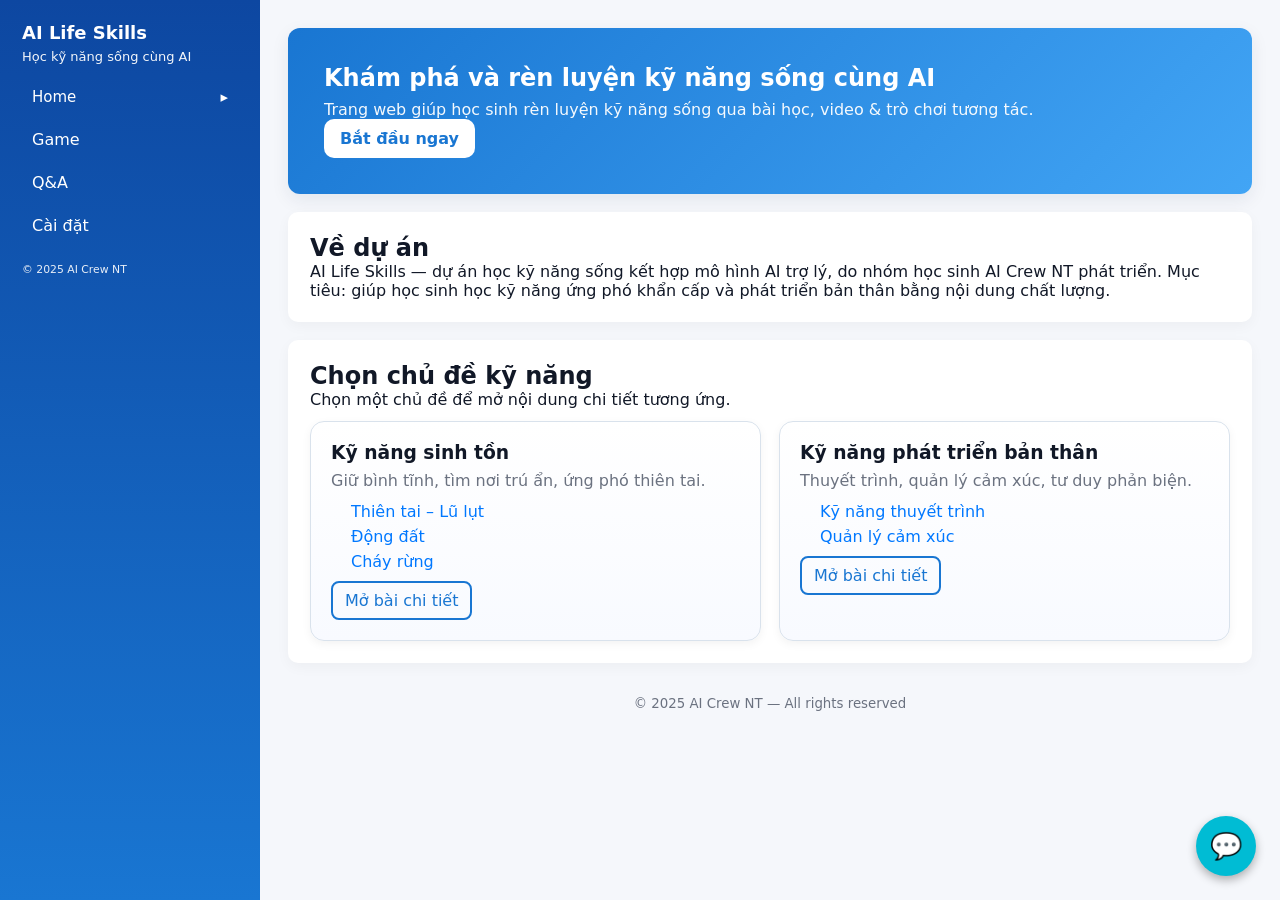
==== index.html @ daff0467 "Update index.html" ====
<!DOCTYPE html>
<html lang="vi">
<head>
  <meta charset="utf-8" />
  <meta name="viewport" content="width=device-width,initial-scale=1" />
  <title>AI Life Skills</title>
  <link rel="stylesheet" href="styles.css" />
</head>
<body>
  <button id="menu-toggle" class="menu-toggle" aria-label="Toggle menu">☰</button>

  <aside class="sidebar" id="sidebar" aria-label="Main navigation">
  <div class="sidebar-top">
    <div class="logo">AI Life Skills</div>
    <div class="sidebar-subtitle">Học kỹ năng sống cùng AI</div>
  </div>

  <nav class="nav">
    <ul class="menu">
      <li class="menu-item">
        <button class="menu-link dropdown-toggle">
           Home
          <span class="arrow">▸</span>
        </button>
        <ul class="submenu">
          <li class="submenu-item">
            <button class="submenu-link dropdown-toggle">
               Kỹ năng sinh tồn <span class="arrow">▸</span>
            </button>
            <ul class="sub-submenu">
              <li><a href="Assistan/flood.html" target="_blank">Thiên tai – Lũ lụt</a></li>
              <li><a href="Assistan/earthquake.html" target="_blank">Động đất</a></li>
              <li><a href="Assistan/fire.html" target="_blank">Cháy rừng</a></li>
            </ul>
          </li>

          <li class="submenu-item">
            <button class="submenu-link dropdown-toggle">
               Kỹ năng phát triển bản thân <span class="arrow">▸</span>
            </button>
            <ul class="sub-submenu">
              <li><a href="Assistan/presentation.html" target="_blank">Kỹ năng thuyết trình</a></li>
              <li><a href="Assistan/emotion.html" target="_blank">Quản lý cảm xúc</a></li>
            </ul>
          </li>
        </ul>
      </li>

      <li class="menu-item"><a href="games.html" class="menu-link"> Game</a></li>
      <li class="menu-item"><a href="qa.html" class="menu-link"> Q&amp;A</a></li>
      <li class="menu-item"><a href="settings.html" class="menu-link"> Cài đặt</a></li>
  </nav>

  <div class="sidebar-footer">
    <small>© 2025 AI Crew NT</small>
  </div>
</aside>


  <main class="main" id="main">
    <header class="hero">
      <div class="hero-inner">
        <h1>Khám phá và rèn luyện kỹ năng sống cùng AI</h1>
        <p>Trang web giúp học sinh rèn luyện kỹ năng sống qua bài học, video & trò chơi tương tác.</p>
        <div class="hero-actions">
          <a class="btn primary" href="index.html#topics">Bắt đầu ngay</a>
        </div>
      </div>
    </header>

    <section id="about" class="section">
      <h2>Về dự án</h2>
      <p>AI Life Skills — dự án học kỹ năng sống kết hợp mô hình AI trợ lý, do nhóm học sinh AI Crew NT phát triển. Mục tiêu: giúp học sinh học kỹ năng ứng phó khẩn cấp và phát triển bản thân bằng nội dung chất lượng.</p>
    </section>

    <section id="topics" class="section">
      <h2>Chọn chủ đề kỹ năng</h2>
      <p>Chọn một chủ đề để mở nội dung chi tiết tương ứng.</p>

      <div class="topic-grid">
        <div class="topic-card">
          <h3>Kỹ năng sinh tồn</h3>
          <p>Giữ bình tĩnh, tìm nơi trú ẩn, ứng phó thiên tai.</p>
          <ul class="subtopic-list">
            <li><a href="/Assistan/flood.html" target="_blank">Thiên tai – Lũ lụt</a></li>
            <li><a href="/Assistan/earthquake.html" target="_blank">Động đất</a></li>
            <li><a href="/Assistan/fire.html" target="_blank">Cháy rừng</a></li>
           </ul>
           <a class="btn" href="Assistan/flood.html" target="_blank">Mở bài chi tiết</a>
        </div>

        <div class="topic-card">
          <h3>Kỹ năng phát triển bản thân</h3>
          <p>Thuyết trình, quản lý cảm xúc, tư duy phản biện.</p>
          <ul class="subtopic-list">
            <li><a href="/Assistan/presentation.html" target="_blank">Kỹ năng thuyết trình</a></li>
            <li><a href="/Assistan/emotion.html" target="_blank">Quản lý cảm xúc</a></li>
          </ul>
          <a class="btn" href="Assistan/presentation.html" target="_blank">Mở bài chi tiết</a>
        </div>
      </div>
    </section>


    <footer class="footer">
      <small>© 2025 AI Crew NT — All rights reserved</small>
    </footer>

    <!-- Chatbot -->
    <div id="chatbot-container" style="position: fixed; z-index: 999999;">
      <button id="chatbot-toggle">💬</button>

      <div id="chatbot-box" class="hidden">
        <div id="chatbot-header">
          <h3>AI Chatbot</h3>
          <button id="chatbot-close" title="Đóng">✕</button>
        </div>

        <div id="chatbot-messages">
          <div class="bot-msg">Xin chào 👋! Mình là trợ lý AI hỗ trợ học kỹ năng sống.</div>
        </div>

        <div id="chatbot-input">
          <input type="text" id="user-input" placeholder="Nhập câu hỏi..." />
          <button id="send-btn">Gửi</button>
        </div>
      </div>
    </div>

  </main>

  <script src="app.js"></script>
</body>
</html>
---- styles.css ----
:root{
  --bg:#f5f7fb;
  --panel:#ffffff;
  --muted:#6b7280;
  --accent:#1976d2;
  --accent-2:#0d47a1;
  --text:#111827;
  --sidebar-width:260px;
  --radius:10px;
}

/* Dark theme */
body.dark{
  --bg:#071428;
  --panel:#0b1220;
  --muted:#9aa4b2;
  --text:#e6eef8;
  --accent:#2b6cff;
}

*{box-sizing:border-box;margin:0;padding:0}
html,body{height:100%}
body{
  font-family: "Poppins", system-ui, -apple-system, "Segoe UI", Roboto, "Helvetica Neue", Arial;
  background:var(--bg);
  color:var(--text);
  display:flex;
  -webkit-font-smoothing:antialiased;
}

/* menu toggle for mobile */
.menu-toggle{
  position:fixed;
  top:14px;
  left:14px;
  z-index:2200;
  background:var(--accent);
  color:white;
  border:0;
  padding:10px 12px;
  border-radius:8px;
  cursor:pointer;
  display:none;
}

/* sidebar */
.sidebar{
  width:var(--sidebar-width);
  background:linear-gradient(180deg,var(--accent-2),var(--accent));
  color:#fff;
  padding:22px;
  height:100vh;
  position:fixed;
  left:0;
  top:0;
  overflow:auto;
  transition:transform .32s ease;
  z-index: 1000;
}
.banner, .main-content {
  position: relative;
  z-index: 1;
}
.logo{font-weight:700;font-size:18px}
.sidebar-subtitle{font-size:13px;opacity:.95;margin-top:6px;margin-bottom:16px}
.nav .menu{list-style:none;padding-left:0}
.menu-item{margin:8px 0}
.menu-link{display:block;color:inherit;text-decoration:none;padding:8px 10px;border-radius:8px}
.menu-link:hover{background:rgba(255,255,255,.12)}
.sidebar-footer{margin-top:18px;color:rgba(255,255,255,.9);font-size:13px}

/* main */
.main{
  margin-left:var(--sidebar-width);
  padding:28px;
  width:100%;
}

/* collapse sidebar small screens */
@media (max-width:900px){
  .menu-toggle{display:block}
  .sidebar{transform:translateX(-110%);}
  .sidebar.open{transform:translateX(0)}
  .main{margin-left:0}
}

/* hero */
.hero{
  background:linear-gradient(135deg,var(--accent),#42a5f5);
  color:white;
  padding:36px;
  border-radius:12px;
  box-shadow:0 6px 18px rgba(12,37,77,.08);
  margin-bottom:18px;
}
.hero h1{font-size:24px;margin-bottom:8px}
.hero p{opacity:.95}
.btn{background:transparent;border:2px solid var(--accent);color:var(--accent);padding:8px 12px;border-radius:8px;cursor:pointer;text-decoration:none;display:inline-block}
.btn.primary{background:white;color:var(--accent);border:none;padding:10px 16px;font-weight:600;border-radius:10px}

/* sections */
.section{background:var(--panel);padding:22px;border-radius:10px;margin-top:18px;box-shadow:0 4px 14px rgba(6,15,30,.04)}
.topic-grid{display:flex;gap:18px;margin-top:12px;flex-wrap:wrap}
.topic-card{flex:1;min-width:240px;background:linear-gradient(180deg,#fff,#fbfdff);padding:18px;border-radius:10px;box-shadow:0 6px 20px rgba(10,20,50,.04)}
.topic-card h3{margin-bottom:8px}
.topic-card p{color:var(--muted);margin-bottom:12px}

/* footer */
.footer{margin-top:30px;text-align:center;color:var(--muted)}

/* small helpers */
.small{font-size:13px;color:var(--muted)}

/* Dropdown menu styles */
.dropdown-toggle {
  width: 100%;
  background: none;
  border: none;
  color: inherit;
  text-align: left;
  padding: 8px 10px;
  border-radius: 8px;
  cursor: pointer;
  font-family: inherit;
  font-size: 15px;
  font-weight: 500;
  display: flex;
  justify-content: space-between;
  align-items: center;
  transition: background 0.2s ease;
}
.dropdown-toggle:hover {
  background: rgba(255,255,255,0.1);
}
.arrow {
  transition: transform 0.25s ease;
}
.dropdown-toggle.active .arrow {
  transform: rotate(90deg);
}

.submenu, .sub-submenu {
  list-style: none;
  margin: 0;
  padding: 0;
  max-height: 0;
  overflow: hidden;
  transition: max-height 0.35s ease;
}
.submenu.open, .sub-submenu.open {
  max-height: 500px;
}

.submenu-item, .sub-submenu li {
  margin: 4px 0 4px 12px;
}
.submenu a, .sub-submenu a {
  display: block;
  padding: 6px 10px;
  color: white;
  text-decoration: none;
  font-size: 14px;
  border-radius: 8px;
}
.submenu a:hover, .sub-submenu a:hover {
  background: rgba(255,255,255,0.12);
}

#chatbot-container {
  position: fixed;
  bottom: 24px;
  right: 24px;
  z-index: 999999; /* luôn trên banner */
  font-family: "Poppins", sans-serif;
}

#chatbot-toggle {
  background: #00bcd4;
  color: white;
  border: none;
  border-radius: 50%;
  width: 60px;
  height: 60px;
  font-size: 26px;
  cursor: pointer;
  box-shadow: 0 4px 10px rgba(0, 0, 0, 0.3);
  transition: transform 0.3s ease;
}
#chatbot-toggle:hover {
  transform: scale(1.1);
}

#chatbot-box {
  position: fixed;
  bottom: 100px;
  right: 25px;
  width: 360px;
  height: 480px;
  background: #ffffff;
  border-radius: 14px;
  box-shadow: 0 4px 30px rgba(0, 0, 0, 0.3);
  display: flex;
  flex-direction: column;
  overflow: hidden;
  z-index: 1000000;
}

.hidden {
  display: none !important;
}

#chatbot-header {
  background: #00bcd4;
  color: white;
  padding: 10px;
  display: flex;
  justify-content: space-between;
  align-items: center;
}

#chatbot-close {
  background: transparent;
  border: none;
  color: white;
  font-size: 18px;
  cursor: pointer;
  z-index: 1000001;
}

#chatbot-messages {
  flex: 1;
  padding: 10px;
  overflow-y: auto;
  background: #f5f5f5;
}

.user-msg,
.bot-msg {
  margin: 6px 0;
  padding: 8px 12px;
  border-radius: 8px;
  line-height: 1.4;
  max-width: 80%;
}

.user-msg {
  background: #dff9fb;
  align-self: flex-end;
}

.bot-msg {
  background: #f1f2f6;
}
/* --- Nâng cấp nhẹ phần nhập tin nhắn chatbot --- */
#chatbot-input {
  display: flex;
  align-items: center;
  border-top: 1px solid #ddd;
  background: #ffffff;
  padding: 8px;
  gap: 8px;
  z-index: 1000001;
}

#chatbot-input input {
  flex: 1;
  border: 1px solid #ccc;
  border-radius: 20px;
  padding: 10px 15px;
  outline: none;
  font-size: 14px;
  transition: 0.2s ease;
  background: #f9f9f9;
}

#chatbot-input input:focus {
  border-color: #00bcd4;
  background: #fff;
  box-shadow: 0 0 4px rgba(0, 188, 212, 0.3);
}

#chatbot-input button {
  background: #00bcd4;
  color: white;
  border: none;
  border-radius: 50%;
  width: 42px;
  height: 42px;
  font-size: 16px;
  font-weight: bold;
  cursor: pointer;
  transition: 0.2s ease;
  display: flex;
  align-items: center;
  justify-content: center;
}

#chatbot-input button:hover {
  background: #0097a7;
  transform: scale(1.05);
}

.topics-section {
  margin-top: 40px;
}

.topics-container {
  display: flex;
  flex-wrap: wrap;
  gap: 20px;
}

.topic-card {
  flex: 1 1 45%;
  background: linear-gradient(180deg, #ffffff, #f8faff);
  border: 1px solid #d9e2ec;
  border-radius: 14px;
  padding: 20px;
  box-shadow: 0 3px 10px rgba(0, 0, 0, 0.05);
  transition: transform 0.2s ease, box-shadow 0.2s ease;
}

.topic-card:hover {
  transform: translateY(-3px);
  box-shadow: 0 6px 15px rgba(0, 0, 0, 0.1);
}

.subtopic-list {
  margin: 10px 0;
  padding-left: 20px;
  list-style: none;
}

.subtopic-list li {
  margin-bottom: 6px;
}

.subtopic-list a {
  color: #0078ff;
  text-decoration: none;
  font-weight: 500;
}

.subtopic-list a:hover {
  text-decoration: underline;
}

.view-btn {
  margin-top: 10px;
  background-color: #0078ff;
  color: white;
  border: none;
  padding: 8px 14px;
  border-radius: 8px;
  cursor: pointer;
  font-weight: 500;
  transition: background-color 0.2s ease;
}

.view-btn:hover {
  background-color: #005fcc;
}
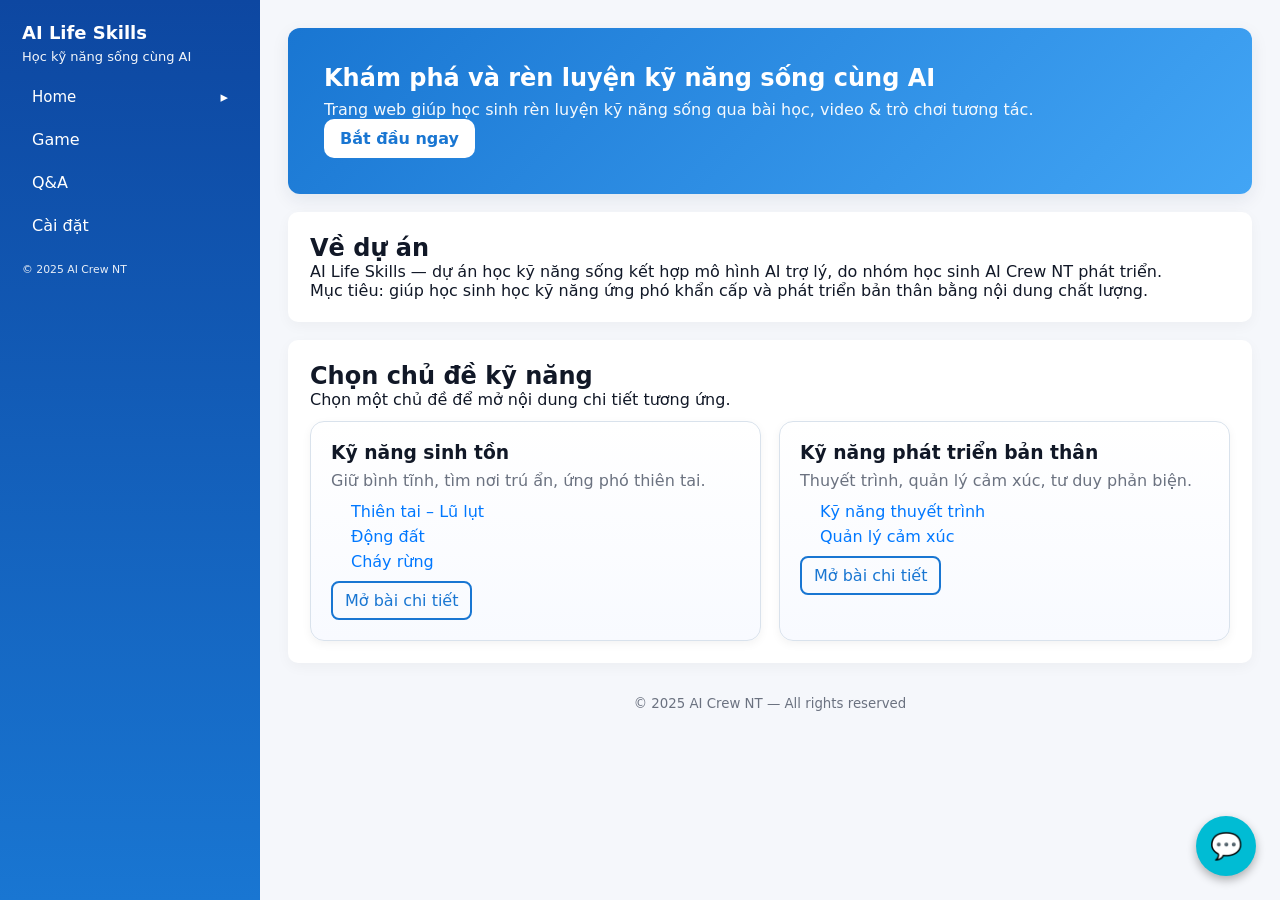
==== commit 377baa7a: "Update index.html" ====
--- a/index.html
+++ b/index.html
@@ -70,7 +70,8 @@
 
     <section id="about" class="section">
       <h2>Về dự án</h2>
-      <p>AI Life Skills — dự án học kỹ năng sống kết hợp mô hình AI trợ lý, do nhóm học sinh AI Crew NT phát triển. Mục tiêu: giúp học sinh học kỹ năng ứng phó khẩn cấp và phát triển bản thân bằng nội dung chất lượng.</p>
+      <p>AI Life Skills — dự án học kỹ năng sống kết hợp mô hình AI trợ lý, do nhóm học sinh AI Crew NT phát triển.</p>
+      <p>Mục tiêu: giúp học sinh học kỹ năng ứng phó khẩn cấp và phát triển bản thân bằng nội dung chất lượng.</p>
     </section>
 
     <section id="topics" class="section">
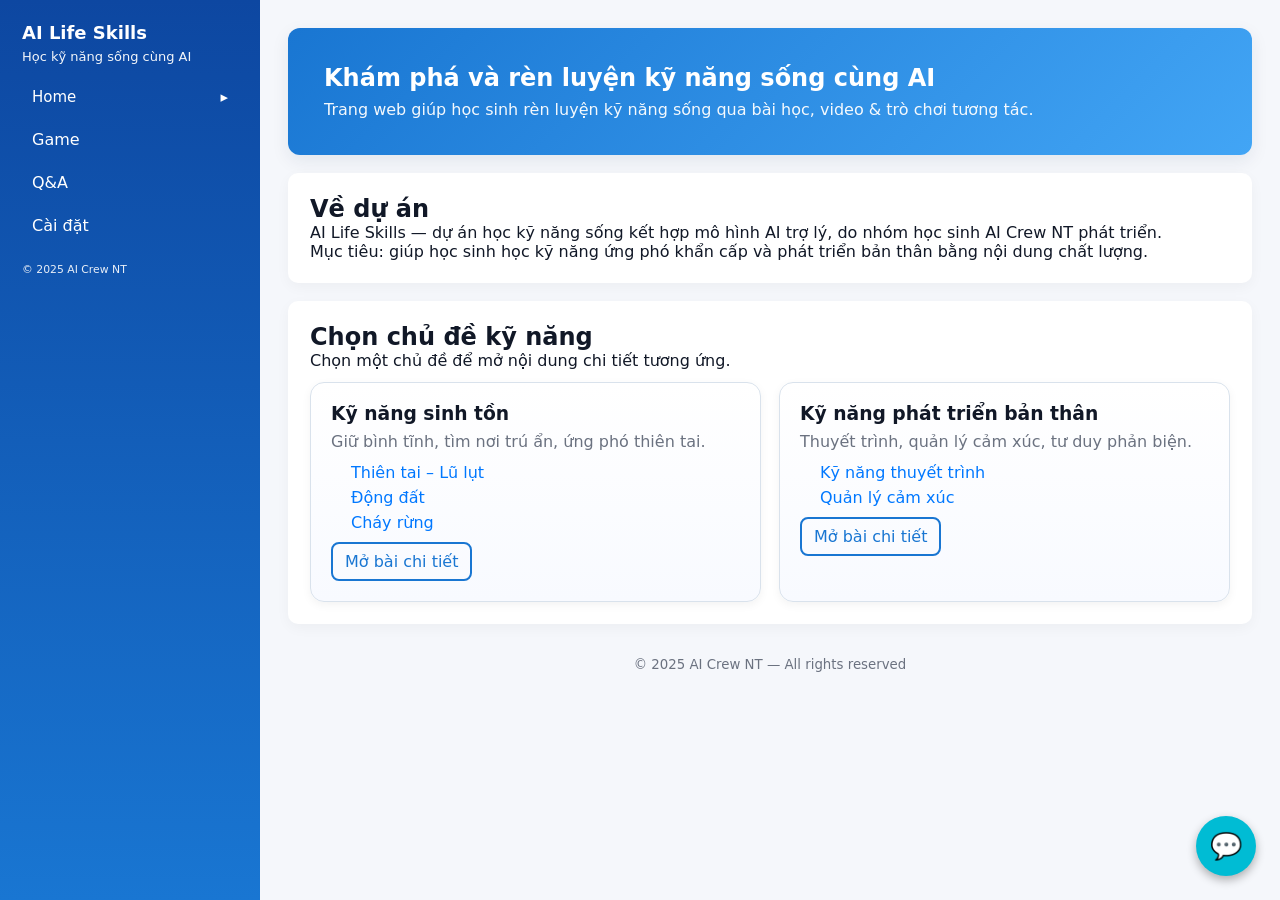
==== commit 668de4d6: "Update index.html" ====
--- a/index.html
+++ b/index.html
@@ -60,28 +60,28 @@
   <main class="main" id="main">
     <header class="hero">
       <div class="hero-inner">
-        <h1>Khám phá và rèn luyện kỹ năng sống cùng AI</h1>
-        <p>Trang web giúp học sinh rèn luyện kỹ năng sống qua bài học, video & trò chơi tương tác.</p>
         <div class="hero-actions">
-          <a class="btn primary" href="index.html#topics">Bắt đầu ngay</a>
+          <h1 data-i18n="hero_title">Khám phá và rèn luyện kỹ năng sống cùng AI</h1>
+          <p data-i18n="hero_desc">Trang web giúp học sinh rèn luyện kỹ năng sống qua bài học, video & trò chơi tương tác.</p>
         </div>
       </div>
     </header>
 
     <section id="about" class="section">
-      <h2>Về dự án</h2>
-      <p>AI Life Skills — dự án học kỹ năng sống kết hợp mô hình AI trợ lý, do nhóm học sinh AI Crew NT phát triển.</p>
-      <p>Mục tiêu: giúp học sinh học kỹ năng ứng phó khẩn cấp và phát triển bản thân bằng nội dung chất lượng.</p>
+      <h2 data-i18n="about_title">Về dự án</h2>
+      <p data-i18n="about_p1">AI Life Skills — dự án học kỹ năng sống kết hợp mô hình AI trợ lý, do nhóm học sinh AI Crew NT phát triển.</p>
+      <p data-i18n="about_p2">Mục tiêu: giúp học sinh học kỹ năng ứng phó khẩn cấp và phát triển bản thân bằng nội dung chất lượng.</p>
     </section>
 
     <section id="topics" class="section">
-      <h2>Chọn chủ đề kỹ năng</h2>
-      <p>Chọn một chủ đề để mở nội dung chi tiết tương ứng.</p>
+      <h2 data-i18n="choose_skill">Chọn chủ đề kỹ năng</h2>
+      <p data-i18n="choose_skill_desc">Chọn một chủ đề để mở nội dung chi tiết tương ứng.</p>
 
       <div class="topic-grid">
         <div class="topic-card">
-          <h3>Kỹ năng sinh tồn</h3>
-          <p>Giữ bình tĩnh, tìm nơi trú ẩn, ứng phó thiên tai.</p>
+          <h3 data-i18n="survival_skill">Kỹ năng sinh tồn</h3>
+          <p data-i18n="survival_desc">Giữ bình tĩnh, tìm nơi trú ẩn, ứng phó thiên tai.</p>
+
           <ul class="subtopic-list">
             <li><a href="/Assistan/flood.html" target="_blank">Thiên tai – Lũ lụt</a></li>
             <li><a href="/Assistan/earthquake.html" target="_blank">Động đất</a></li>
@@ -91,8 +91,8 @@
         </div>
 
         <div class="topic-card">
-          <h3>Kỹ năng phát triển bản thân</h3>
-          <p>Thuyết trình, quản lý cảm xúc, tư duy phản biện.</p>
+          <h3 data-i18n="self_dev_skill">Kỹ năng phát triển bản thân</h3>
+          <p data-i18n="self_dev_desc">Thuyết trình, quản lý cảm xúc, tư duy phản biện.</p>
           <ul class="subtopic-list">
             <li><a href="/Assistan/presentation.html" target="_blank">Kỹ năng thuyết trình</a></li>
             <li><a href="/Assistan/emotion.html" target="_blank">Quản lý cảm xúc</a></li>
@@ -130,6 +130,9 @@
 
   </main>
 
+
+
+  <script src="lang.js"></script>
   <script src="app.js"></script>
 </body>
 </html>
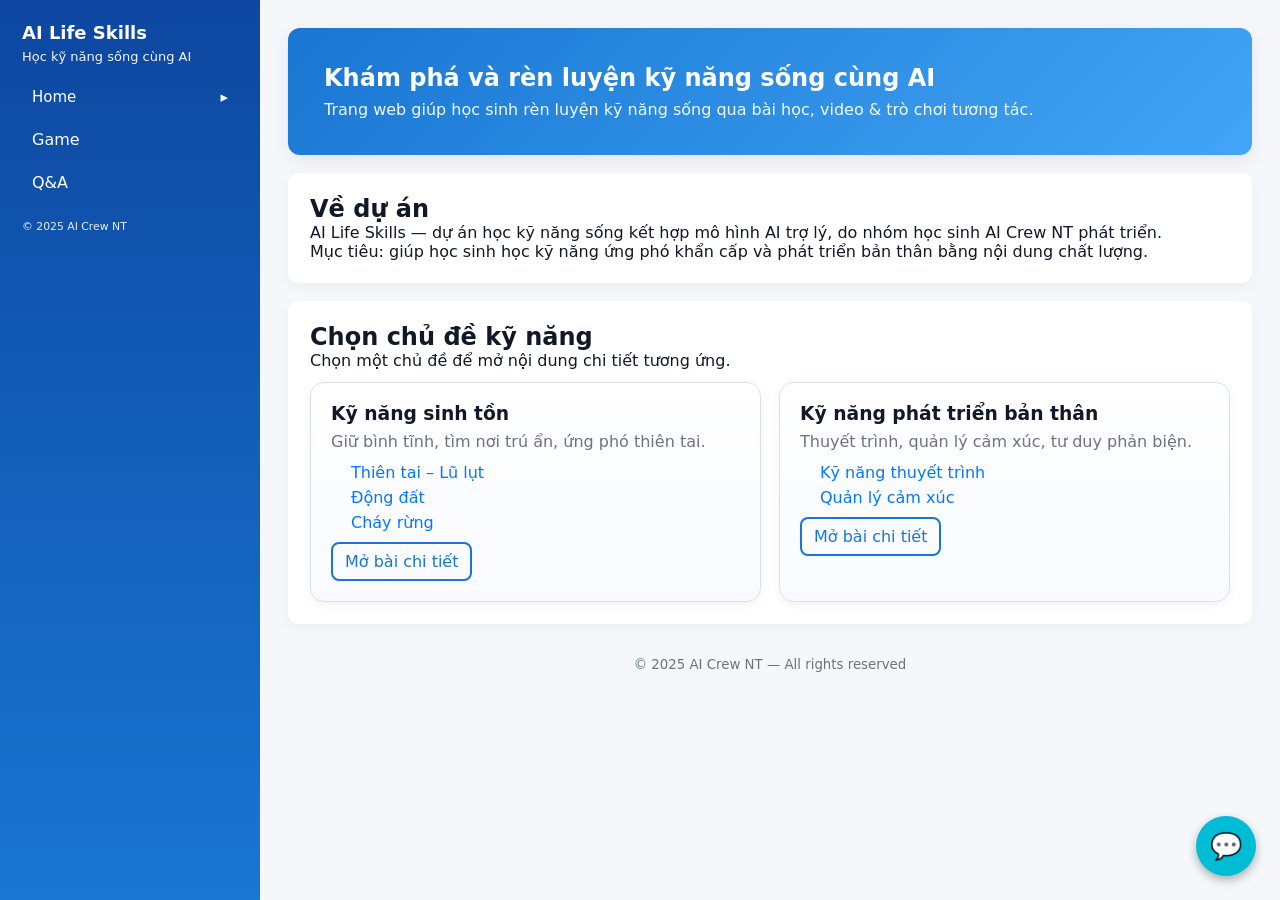
==== commit 1e603572: "Update index.html" ====
--- a/index.html
+++ b/index.html
@@ -48,7 +48,6 @@
 
       <li class="menu-item"><a href="games.html" class="menu-link"> Game</a></li>
       <li class="menu-item"><a href="qa.html" class="menu-link"> Q&amp;A</a></li>
-      <li class="menu-item"><a href="settings.html" class="menu-link"> Cài đặt</a></li>
   </nav>
 
   <div class="sidebar-footer">
--- a/styles.css
+++ b/styles.css
@@ -361,3 +361,7 @@
   background-color: #005fcc;
 }
 
+.bot-msg {
+  white-space: pre-line;
+}
+
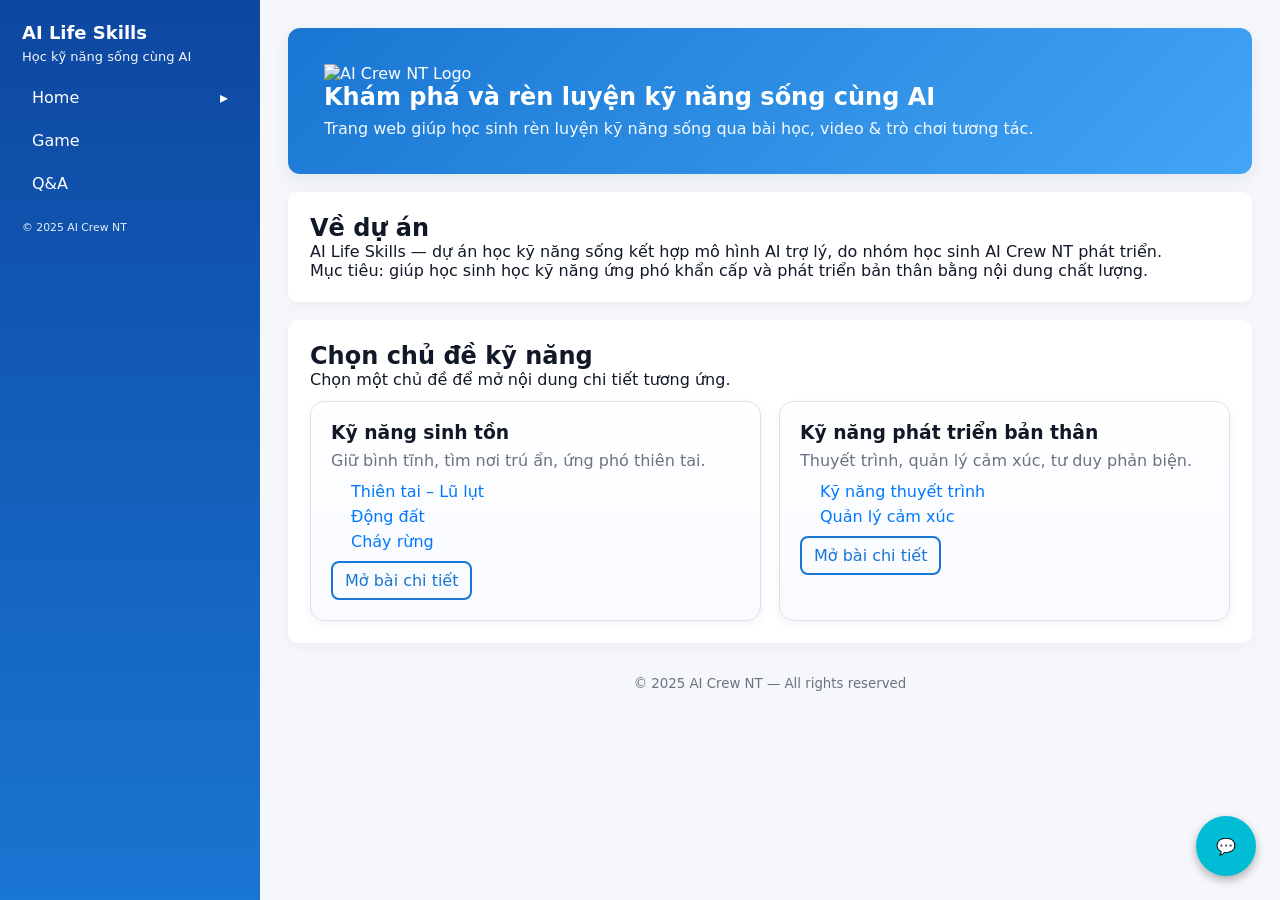
==== commit a0e95720: "Update index.html" ====
--- a/index.html
+++ b/index.html
@@ -60,10 +60,10 @@
     <header class="hero">
       <div class="hero-inner">
         <div class="hero-actions">
+          <img src="/image/IMGlogo_2919.JPG" alt="AI Crew NT Logo" class="hero-logo">
           <h1 data-i18n="hero_title">Khám phá và rèn luyện kỹ năng sống cùng AI</h1>
           <p data-i18n="hero_desc">Trang web giúp học sinh rèn luyện kỹ năng sống qua bài học, video & trò chơi tương tác.</p>
         </div>
-      </div>
     </header>
 
     <section id="about" class="section">
--- a/styles.css
+++ b/styles.css
@@ -365,3 +365,16 @@
   white-space: pre-line;
 }
 
+/* --- Ngăn zoom khi focus input trên iOS Safari --- */
+input,
+textarea,
+button {
+  font-size: 16px !important; /* tối thiểu 16px để tránh Safari auto zoom */
+}
+
+.chat-input {
+  font-size: 16px !important;
+  touch-action: manipulation;
+  -webkit-text-size-adjust: 100%;
+}
+
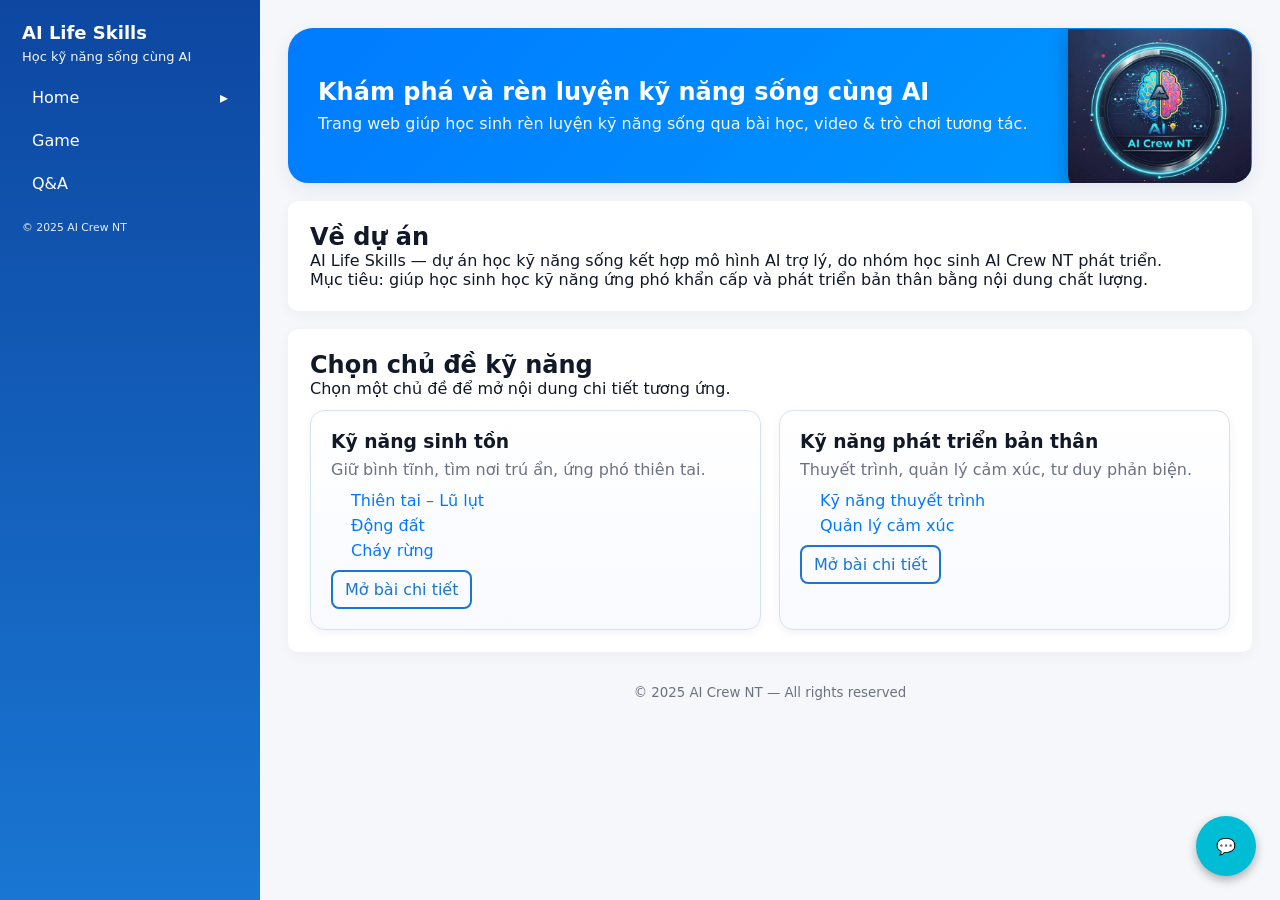
==== commit bd8be386: "Update index.html" ====
--- a/index.html
+++ b/index.html
@@ -61,6 +61,9 @@
       <div class="hero-inner">
         <div class="hero-actions">
           <img src="/image/IMGlogo_2919.JPG" alt="AI Crew NT Logo" class="hero-logo">
+
+
+          
           <h1 data-i18n="hero_title">Khám phá và rèn luyện kỹ năng sống cùng AI</h1>
           <p data-i18n="hero_desc">Trang web giúp học sinh rèn luyện kỹ năng sống qua bài học, video & trò chơi tương tác.</p>
         </div>
--- a/styles.css
+++ b/styles.css
@@ -378,3 +378,77 @@
   -webkit-text-size-adjust: 100%;
 }
 
+/* --- Hero section --- */
+.hero {
+  position: relative;
+  background: linear-gradient(135deg, #007bff, #0099ff);
+  color: white;
+  border-radius: 20px;
+  padding: 50px 30px;
+  overflow: hidden;
+}
+
+/* --- Hero section --- */
+.hero {
+  position: relative;
+  background: linear-gradient(135deg, #007bff, #0099ff);
+  color: white;
+  border-radius: 20px;
+  padding: 50px 30px;
+  overflow: hidden;
+}
+
+/* ===== LOGO TRÊN BANNER ===== */
+.hero {
+  position: relative;
+  overflow: hidden;
+  border-top-right-radius: 25px;
+  border-top-left-radius: 25px;
+}
+
+.hero-logo {
+  position: absolute;
+  top: 0.5px;          /* Cách mép trên một chút */
+  right: 1px;        /* Cách mép phải để nhìn cân */
+  width: 183px;       /* Kích thước vừa vặn, có thể chỉnh 160–200 */
+  height: auto;
+  object-fit: cover;
+  border-top-right-radius: 25px;  /* Bo góc khớp với banner */
+  border-bottom-left-radius: 15px; /* Tạo cảm giác mềm mại */
+  box-shadow: 0 4px 20px rgba(0, 0, 0, 0.25);
+  transition: transform 0.3s ease, box-shadow 0.3s ease;
+}
+
+.hero-logo:hover {
+  transform: scale(1.05);
+  box-shadow: 0 6px 25px rgba(0, 0, 0, 0.35);
+}
+
+/* 📱 Responsive cho giao diện mobile */
+@media (max-width: 768px) {
+  .hero-logo {
+    top: 10px;
+    right: 10px;
+    width: 110px;              /* logo nhỏ lại */
+    border-top-right-radius: 20px;
+    border-bottom-left-radius: 10px;
+  }
+}
+
+@media (max-width: 480px) {
+  .hero-logo {
+    top: 8px;
+    right: 8px;
+    width: 90px;               /* logo vừa khít banner nhỏ */
+    border-top-right-radius: 15px;
+    border-bottom-left-radius: 8px;
+  }
+}
+
+
+
+
+
+
+
+
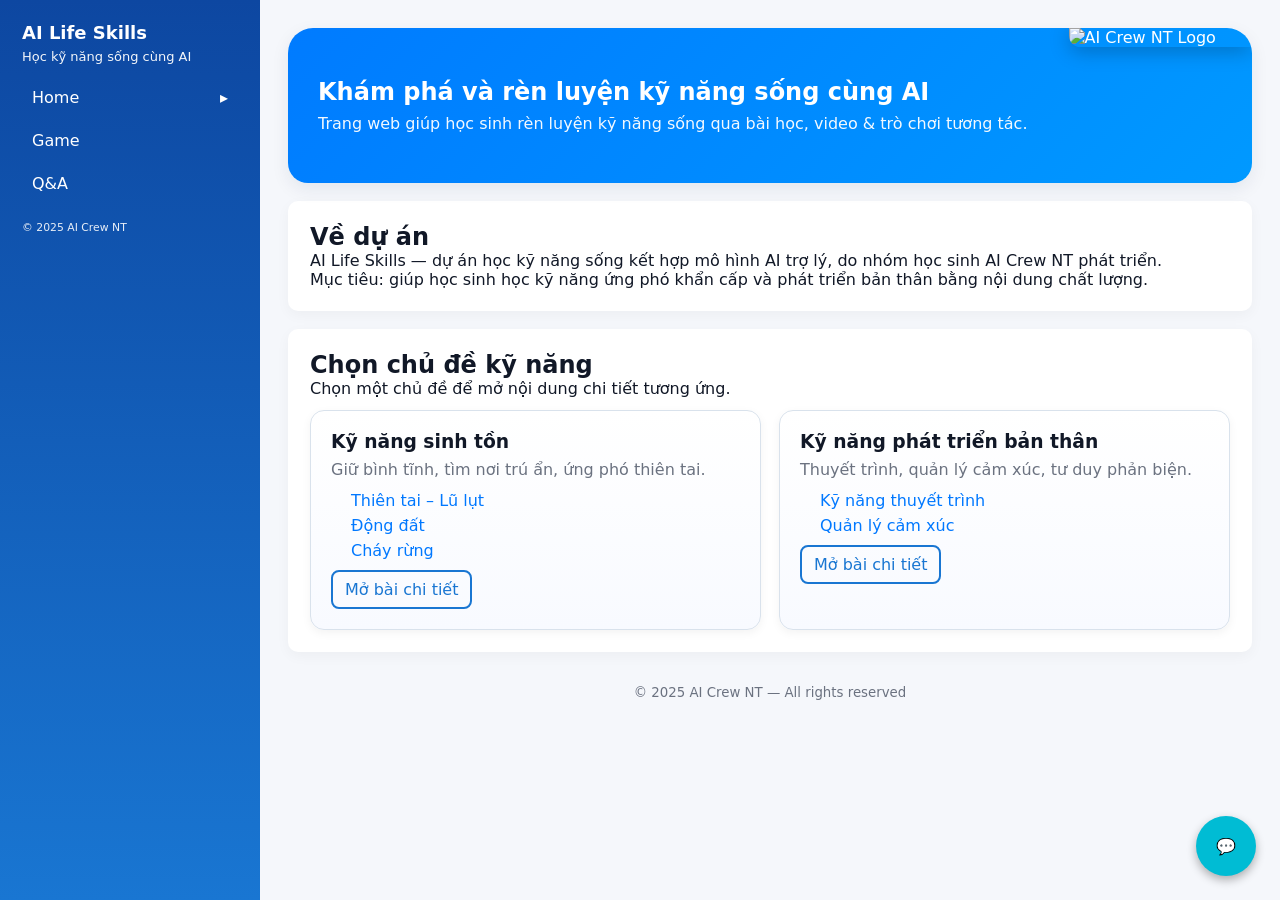
==== commit 139ed471: "Update index.html" ====
--- a/index.html
+++ b/index.html
@@ -60,7 +60,7 @@
     <header class="hero">
       <div class="hero-inner">
         <div class="hero-actions">
-          <img src="/image/IMGlogo_2919.JPG" alt="AI Crew NT Logo" class="hero-logo">
+          <img src="image/IMGchinhthuc_2960.JPG" alt="AI Crew NT Logo" class="hero-logo">
 
 
           
--- a/styles.css
+++ b/styles.css
@@ -408,8 +408,8 @@
 
 .hero-logo {
   position: absolute;
-  top: 0.5px;          /* Cách mép trên một chút */
-  right: 1px;        /* Cách mép phải để nhìn cân */
+  top: 0px;          /* Cách mép trên một chút */
+  right: 0.5px;        /* Cách mép phải để nhìn cân */
   width: 183px;       /* Kích thước vừa vặn, có thể chỉnh 160–200 */
   height: auto;
   object-fit: cover;
@@ -444,11 +444,52 @@
     border-bottom-left-radius: 8px;
   }
 }
-
-
-
-
-
-
-
-
+/* Fix chữ bị che bởi logo — vừa đủ để nhìn thấy rõ */
+@media (max-width: 768px) {
+  .hero-inner {
+    padding-top: 55px; /* từ 100px giảm còn 55px */
+  }
+}
+
+@media (max-width: 480px) {
+  .hero-inner {
+    padding-top: 65px; /* từ 120px giảm còn 65px */
+  }
+}
+
+
+
+
+/* --- FIX chữ "AI Life Skills" bị đè bởi nút menu trên mobile --- */
+@media (max-width: 768px) {
+  .sidebar-header {
+    position: relative;
+    padding-top: 60px !important; /* Tạo khoảng trống cho nút menu */
+  }
+
+  .sidebar-header h1,
+  .sidebar-header .brand-title {
+    display: block;
+    margin-top: 10px !important; /* Đẩy chữ xuống nhẹ thêm */
+    z-index: 1;
+    position: relative;
+  }
+
+  .menu-toggle {
+    position: absolute !important;
+    top: 10px !important;
+    left: 10px !important;
+    z-index: 10 !important;
+  }
+}
+
+
+
+
+
+
+
+
+
+
+
